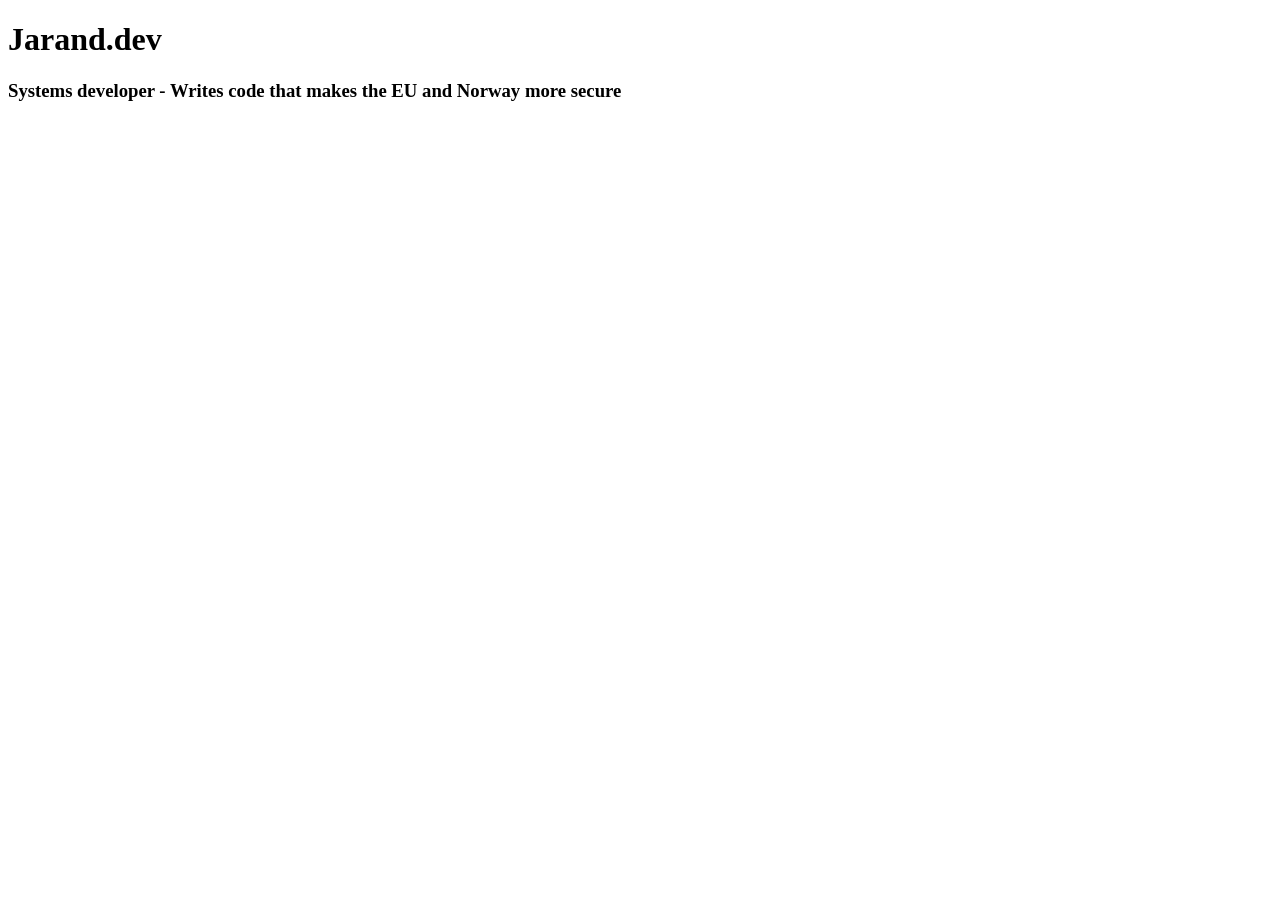
==== index.html @ 79674ca5 "Initial commit" ====
<!DOCTYPE html>
<html lang="en">
<head>
    <title>Jarand.dev</title>
</head>
<body>
<h1>Jarand.dev</h1>
<h3>Systems developer - Writes code that makes the EU and Norway more secure</h3>
</body>
</html>
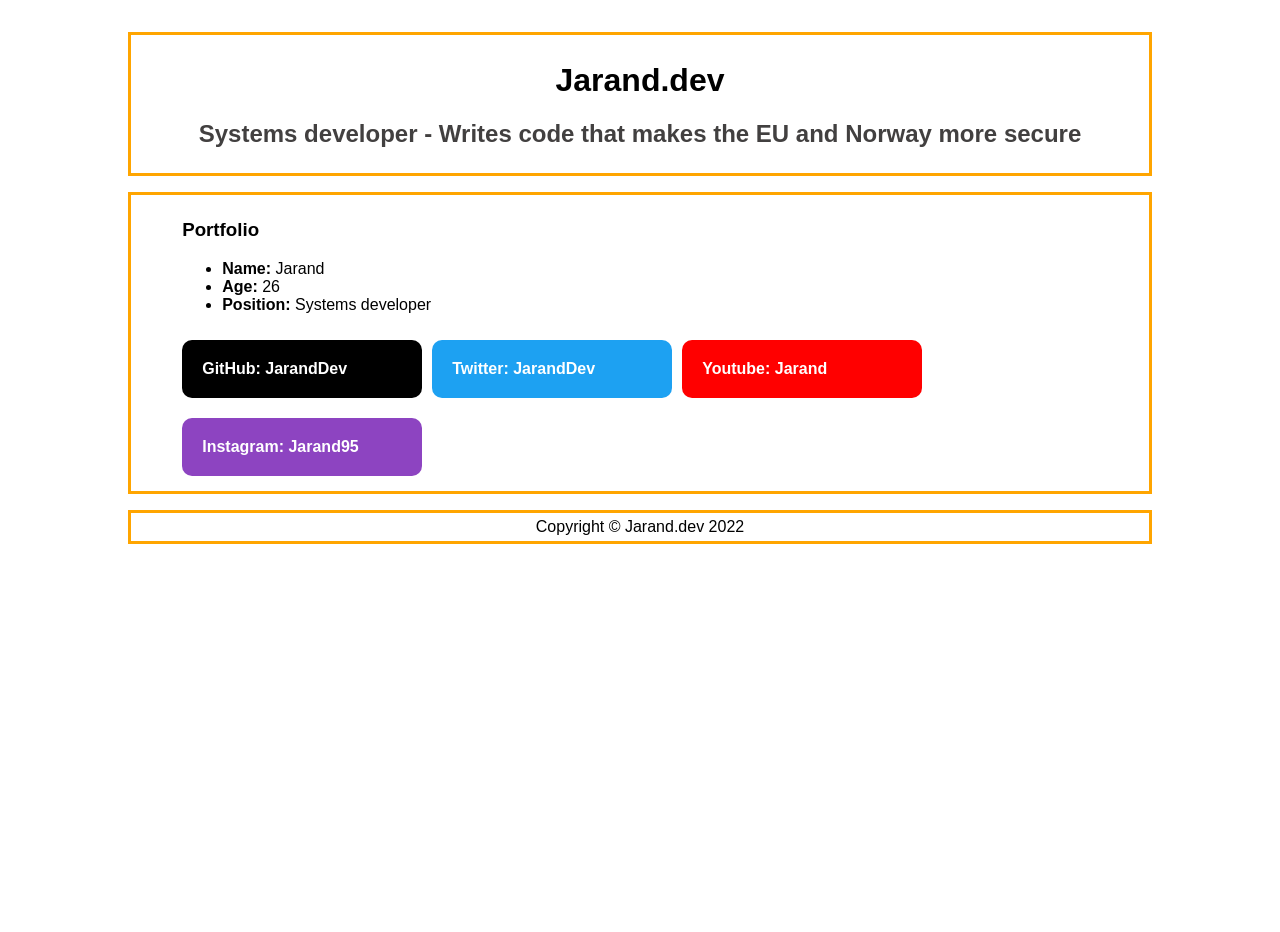
==== commit 8dbde785: "Some styling, basic info and some links" ====
--- a/index.html
+++ b/index.html
@@ -2,9 +2,41 @@
 <html lang="en">
 <head>
     <title>Jarand.dev</title>
+
+    <link rel="stylesheet" href="./css/style.css">
 </head>
 <body>
-<h1>Jarand.dev</h1>
-<h3>Systems developer - Writes code that makes the EU and Norway more secure</h3>
+<div class="center">
+    <header>
+        <h1>Jarand.dev</h1>
+        <h2 class="gray">Systems developer - Writes code that makes the EU and Norway more secure</h2>
+    </header>
+
+    <article>
+        <h3>Portfolio</h3>
+        <ul>
+            <li><b>Name: </b>Jarand</li>
+            <li><b>Age: </b>26</li>
+            <li><b>Position: </b>Systems developer</li>
+        </ul>
+        <a href="https://github.com/JarandDev" target="_blank" class="social-button github">
+            <b>GitHub: JarandDev</b>
+        </a>
+        <a href="https://twitter.com/JarandDev" target="_blank" class="social-button twitter">
+            <b>Twitter: JarandDev</b>
+        </a>
+        <a href="https://www.youtube.com/channel/UCTDaYtGQJO_ZDHBb96pEgDQ" target="_blank" class="social-button youtube">
+            <b>Youtube: Jarand</b>
+        </a>
+        <a href="https://www.instagram.com/jarand95" target="_blank" class="social-button instagram">
+            <b>Instagram: Jarand95</b>
+        </a>
+        <div class="float-clear"></div>
+    </article>
+
+    <footer>
+        Copyright &copy; Jarand.dev 2022
+    </footer>
+</div>
 </body>
 </html>
--- a/css/style.css
+++ b/css/style.css
@@ -0,0 +1,74 @@
+body {
+    margin: 0;
+    padding-top: 2rem;
+    width: 100%;
+    height: 100vh;
+    font-family: sans-serif;
+}
+
+.center {
+    margin-left: 10%;
+    margin-right: 10%;
+}
+
+header {
+    padding: 0.5% 1% 0.5% 1%;
+    margin-bottom: 1rem;
+    border: 3px solid orange;
+    text-align: center;
+}
+
+article {
+    padding: 0.5% 5% 0.5% 5%;
+    margin-bottom: 1rem;
+    border: 3px solid orange;
+}
+
+footer {
+    padding: 0.5% 1% 0.5% 1%;
+    border: 3px solid orange;
+    text-align: center;
+}
+
+.float-clear {
+    clear: both;
+}
+
+.social {
+    display: flex;
+    justify-content: flex-start;
+}
+
+.social-button {
+    display: block;
+    text-decoration: none;
+    color: white;
+    width: 10%;
+    min-width: 200px;
+    padding: 20px;
+    float: left;
+    margin-top: 10px;
+    margin-right: 10px;
+    margin-bottom: 10px;
+    border-radius: 10px;
+}
+
+.github {
+    background-color: black;
+}
+
+.twitter {
+    background-color: #1DA1F2;
+}
+
+.youtube {
+    background-color: #FF0000;
+}
+
+.instagram {
+    background-color: #8D44C1;
+}
+
+.gray {
+    color: #424040;
+}
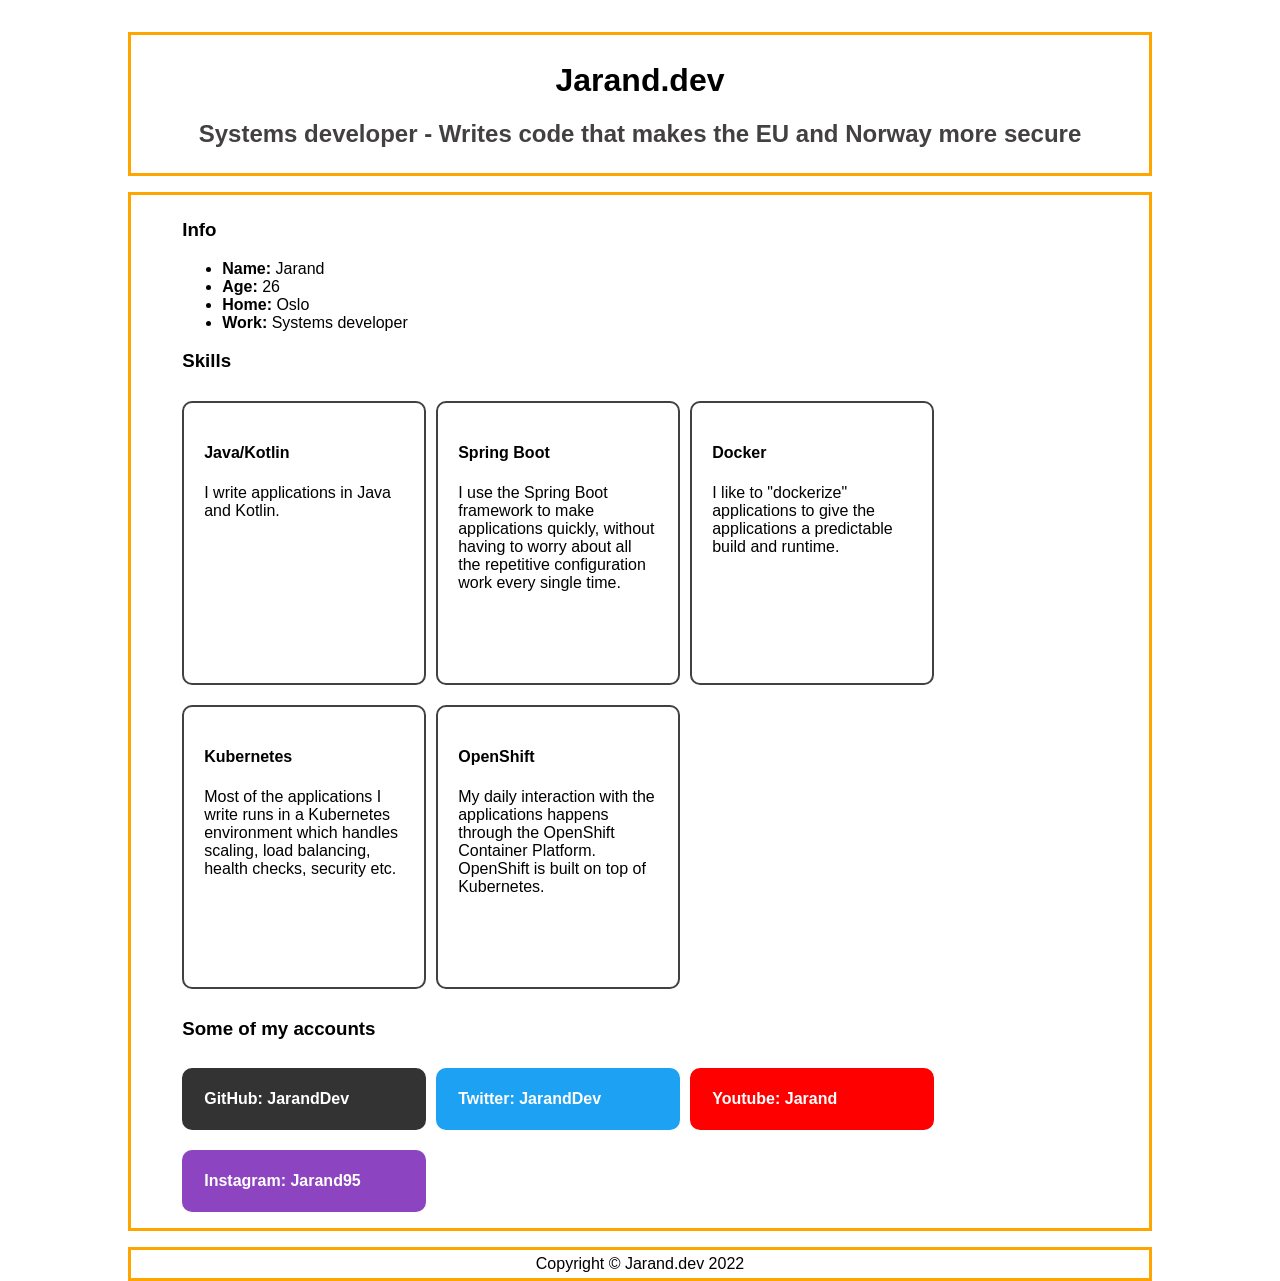
==== commit c7892d17: "Add some skills" ====
--- a/index.html
+++ b/index.html
@@ -4,6 +4,9 @@
     <title>Jarand.dev</title>
 
     <link rel="stylesheet" href="./css/style.css">
+
+    <meta name="viewport" content="width=device-width, initial-scale=1">
+    <meta name="description" content="Website of JarandDev">
 </head>
 <body>
 <div class="center">
@@ -13,25 +16,61 @@
     </header>
 
     <article>
-        <h3>Portfolio</h3>
+        <h3>Info</h3>
         <ul>
             <li><b>Name: </b>Jarand</li>
             <li><b>Age: </b>26</li>
-            <li><b>Position: </b>Systems developer</li>
+            <li><b>Home: </b>Oslo</li>
+            <li><b>Work: </b>Systems developer</li>
         </ul>
-        <a href="https://github.com/JarandDev" target="_blank" class="social-button github">
-            <b>GitHub: JarandDev</b>
-        </a>
-        <a href="https://twitter.com/JarandDev" target="_blank" class="social-button twitter">
-            <b>Twitter: JarandDev</b>
-        </a>
-        <a href="https://www.youtube.com/channel/UCTDaYtGQJO_ZDHBb96pEgDQ" target="_blank" class="social-button youtube">
-            <b>Youtube: Jarand</b>
-        </a>
-        <a href="https://www.instagram.com/jarand95" target="_blank" class="social-button instagram">
-            <b>Instagram: Jarand95</b>
-        </a>
+        <h3>Skills</h3>
+        <div>
+            <div class="skill">
+                <h4>Java/Kotlin</h4>
+                <p>I write applications in Java and Kotlin.</p>
+            </div>
+            <div class="skill">
+                <h4>Spring Boot</h4>
+                <p>
+                    I use the Spring Boot framework to make applications quickly, without having to worry about all the repetitive configuration work every single time.
+                </p>
+            </div>
+            <div class="skill">
+                <h4>Docker</h4>
+                <p>
+                    I like to "dockerize" applications to give the applications a predictable build and runtime.
+                </p>
+            </div>
+            <div class="skill">
+                <h4>Kubernetes</h4>
+                <p>
+                    Most of the applications I write runs in a Kubernetes environment which handles scaling, load balancing, health checks, security etc.
+                </p>
+            </div>
+            <div class="skill">
+                <h4>OpenShift</h4>
+                <p>
+                    My daily interaction with the applications happens through the OpenShift Container Platform. OpenShift is built on top of Kubernetes.
+                </p>
+            </div>
+        </div>
         <div class="float-clear"></div>
+        <h3>Some of my accounts</h3>
+        <div>
+            <a href="https://github.com/JarandDev" target="_blank" class="social-button github">
+                <b>GitHub: JarandDev</b>
+            </a>
+            <a href="https://twitter.com/JarandDev" target="_blank" class="social-button twitter">
+                <b>Twitter: JarandDev</b>
+            </a>
+            <a href="https://www.youtube.com/channel/UCTDaYtGQJO_ZDHBb96pEgDQ" target="_blank" class="social-button youtube">
+                <b>Youtube: Jarand</b>
+            </a>
+            <a href="https://www.instagram.com/jarand95" target="_blank" class="social-button instagram">
+                <b>Instagram: Jarand95</b>
+            </a>
+            <div class="float-clear"></div>
+        </div>
     </article>
 
     <footer>
--- a/css/style.css
+++ b/css/style.css
@@ -34,39 +34,48 @@
     clear: both;
 }
 
-.social {
-    display: flex;
-    justify-content: flex-start;
+.skill {
+    display: block;
+    width: 10%;
+    min-width: 200px;
+    min-height: 15rem;
+    margin: 10px 10px 10px auto;
+    padding: 20px;
+    float: left;
+    border: 2px solid #424040;
+    border-radius: 10px;
 }
 
 .social-button {
     display: block;
+    width: 10%;
+    min-width: 200px;
+    margin: 10px 10px 10px auto;
+    padding: 20px;
+    float: left;
+    border-radius: 10px;
     text-decoration: none;
     color: white;
-    width: 10%;
-    min-width: 200px;
-    padding: 20px;
-    float: left;
-    margin-top: 10px;
-    margin-right: 10px;
-    margin-bottom: 10px;
-    border-radius: 10px;
 }
 
 .github {
-    background-color: black;
+    background-color: #333;
+    border: 2px solid #333;
 }
 
 .twitter {
     background-color: #1DA1F2;
+    border: 2px solid #1DA1F2;
 }
 
 .youtube {
     background-color: #FF0000;
+    border: 2px solid #FF0000;
 }
 
 .instagram {
     background-color: #8D44C1;
+    border: 2px solid #8D44C1;
 }
 
 .gray {
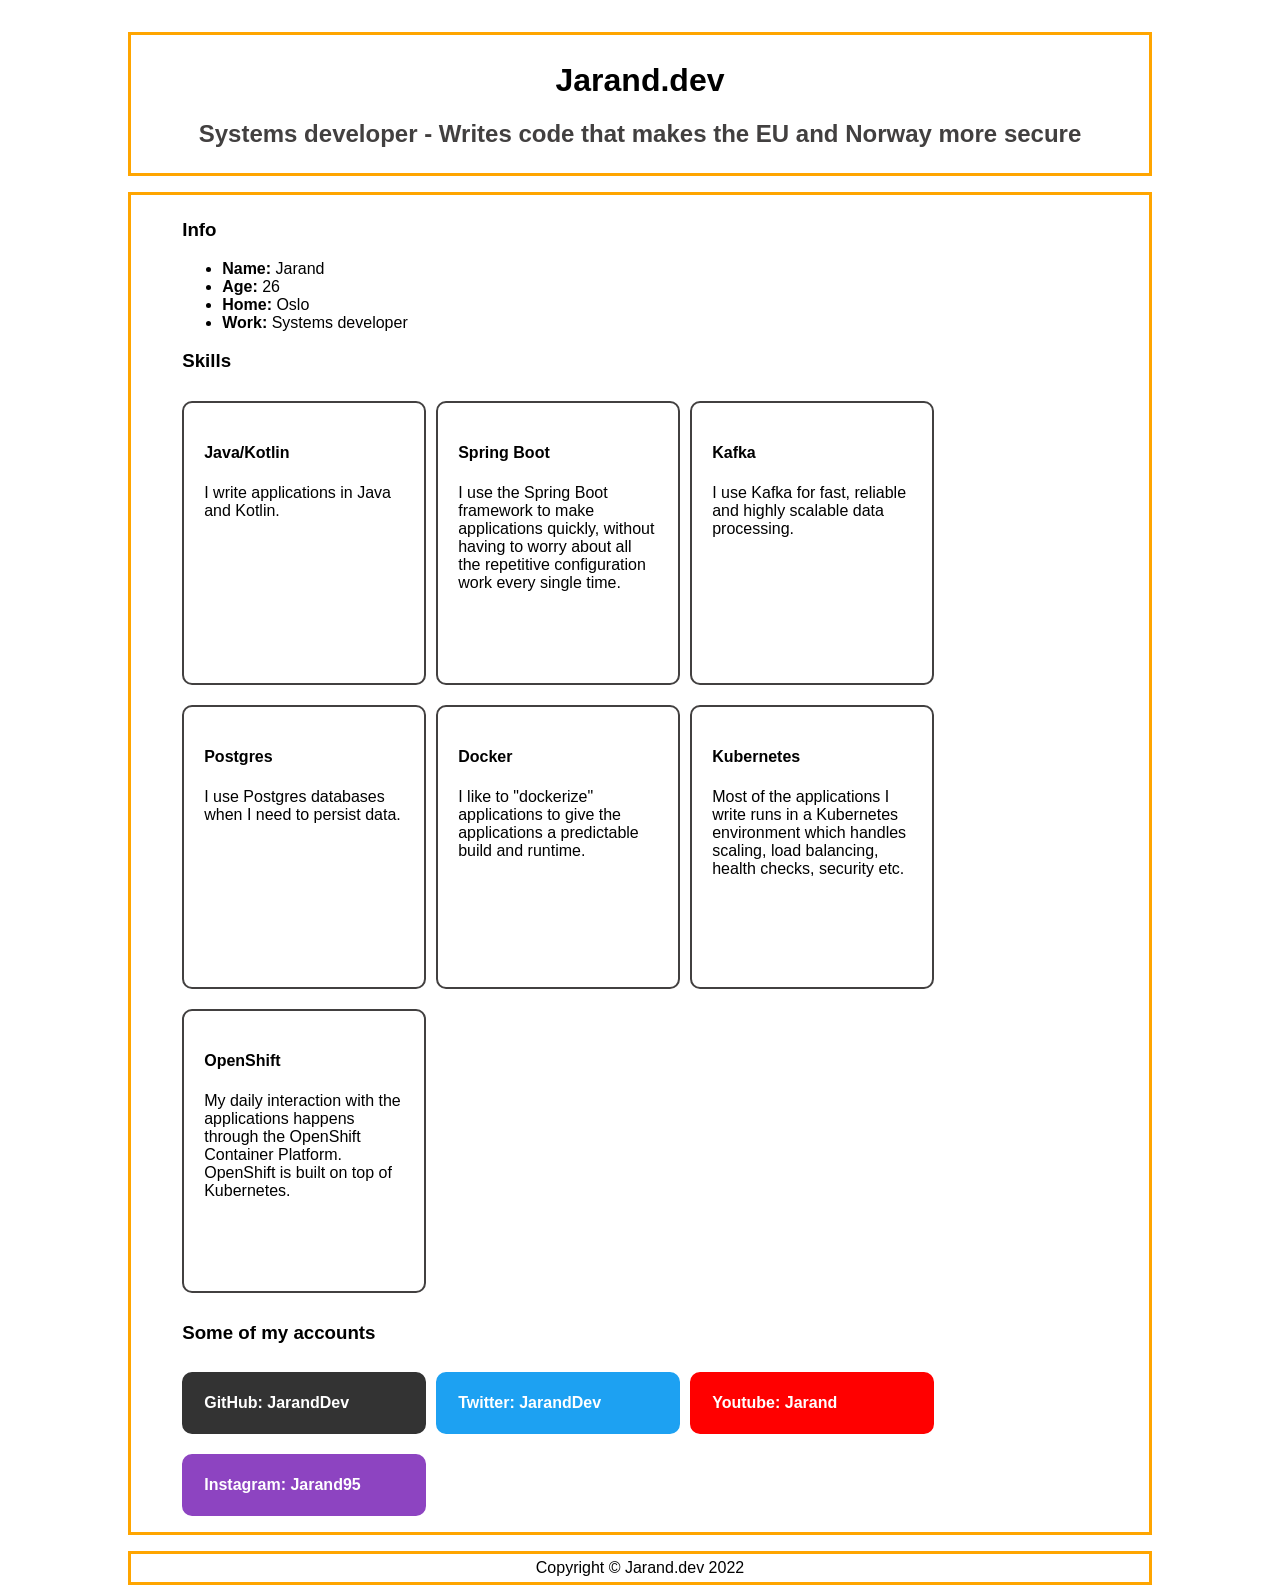
==== commit e0614020: "Add some more skills (Kafka, Postgres)" ====
--- a/index.html
+++ b/index.html
@@ -33,6 +33,18 @@
                 <h4>Spring Boot</h4>
                 <p>
                     I use the Spring Boot framework to make applications quickly, without having to worry about all the repetitive configuration work every single time.
+                </p>
+            </div>
+            <div class="skill">
+                <h4>Kafka</h4>
+                <p>
+                    I use Kafka for fast, reliable and highly scalable data processing.
+                </p>
+            </div>
+            <div class="skill">
+                <h4>Postgres</h4>
+                <p>
+                    I use Postgres databases when I need to persist data.
                 </p>
             </div>
             <div class="skill">
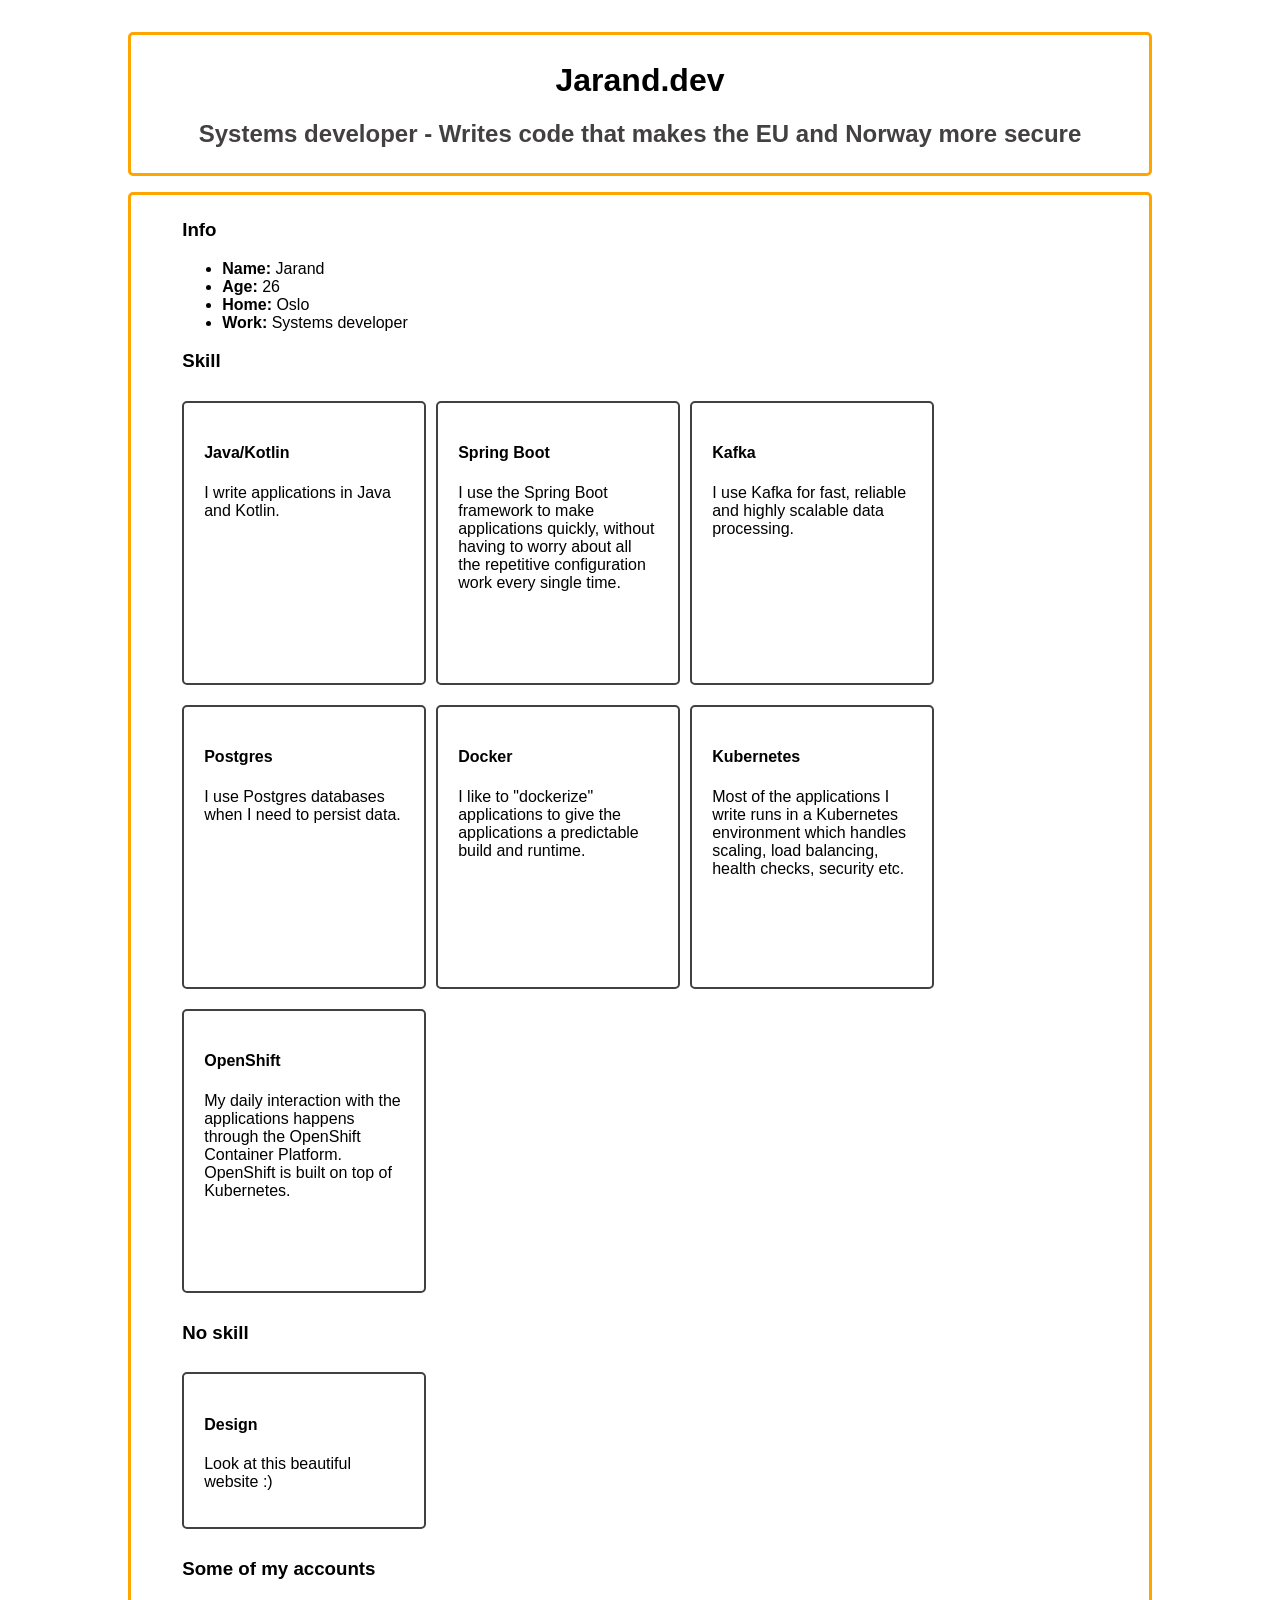
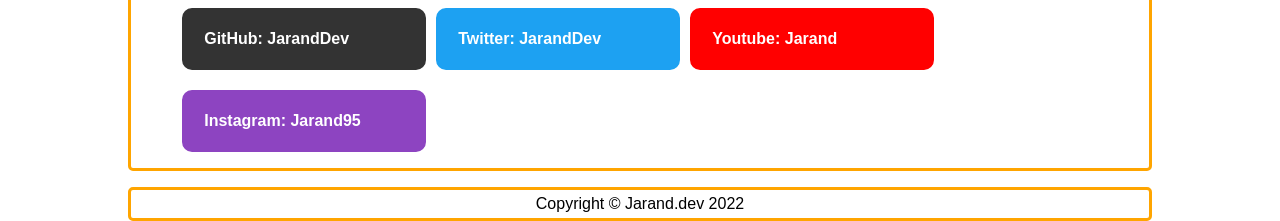
==== commit 98924cd1: "Add no skill :)" ====
--- a/index.html
+++ b/index.html
@@ -23,7 +23,7 @@
             <li><b>Home: </b>Oslo</li>
             <li><b>Work: </b>Systems developer</li>
         </ul>
-        <h3>Skills</h3>
+        <h3>Skill</h3>
         <div>
             <div class="skill">
                 <h4>Java/Kotlin</h4>
@@ -67,6 +67,14 @@
             </div>
         </div>
         <div class="float-clear"></div>
+        <h3>No skill</h3>
+        <div class="no-skill">
+            <h4>Design</h4>
+            <p>
+                Look at this beautiful website :)
+            </p>
+        </div>
+        <div class="float-clear"></div>
         <h3>Some of my accounts</h3>
         <div>
             <a href="https://github.com/JarandDev" target="_blank" class="social-button github">
--- a/css/style.css
+++ b/css/style.css
@@ -15,6 +15,7 @@
     padding: 0.5% 1% 0.5% 1%;
     margin-bottom: 1rem;
     border: 3px solid orange;
+    border-radius: 5px;
     text-align: center;
 }
 
@@ -22,11 +23,13 @@
     padding: 0.5% 5% 0.5% 5%;
     margin-bottom: 1rem;
     border: 3px solid orange;
+    border-radius: 5px;
 }
 
 footer {
     padding: 0.5% 1% 0.5% 1%;
     border: 3px solid orange;
+    border-radius: 5px;
     text-align: center;
 }
 
@@ -43,7 +46,19 @@
     padding: 20px;
     float: left;
     border: 2px solid #424040;
-    border-radius: 10px;
+    border-radius: 5px;
+}
+
+.no-skill {
+    display: block;
+    width: 10%;
+    min-width: 200px;
+    min-height: 2rem;
+    margin: 10px 10px 10px auto;
+    padding: 20px;
+    float: left;
+    border: 2px solid #424040;
+    border-radius: 5px;
 }
 
 .social-button {
